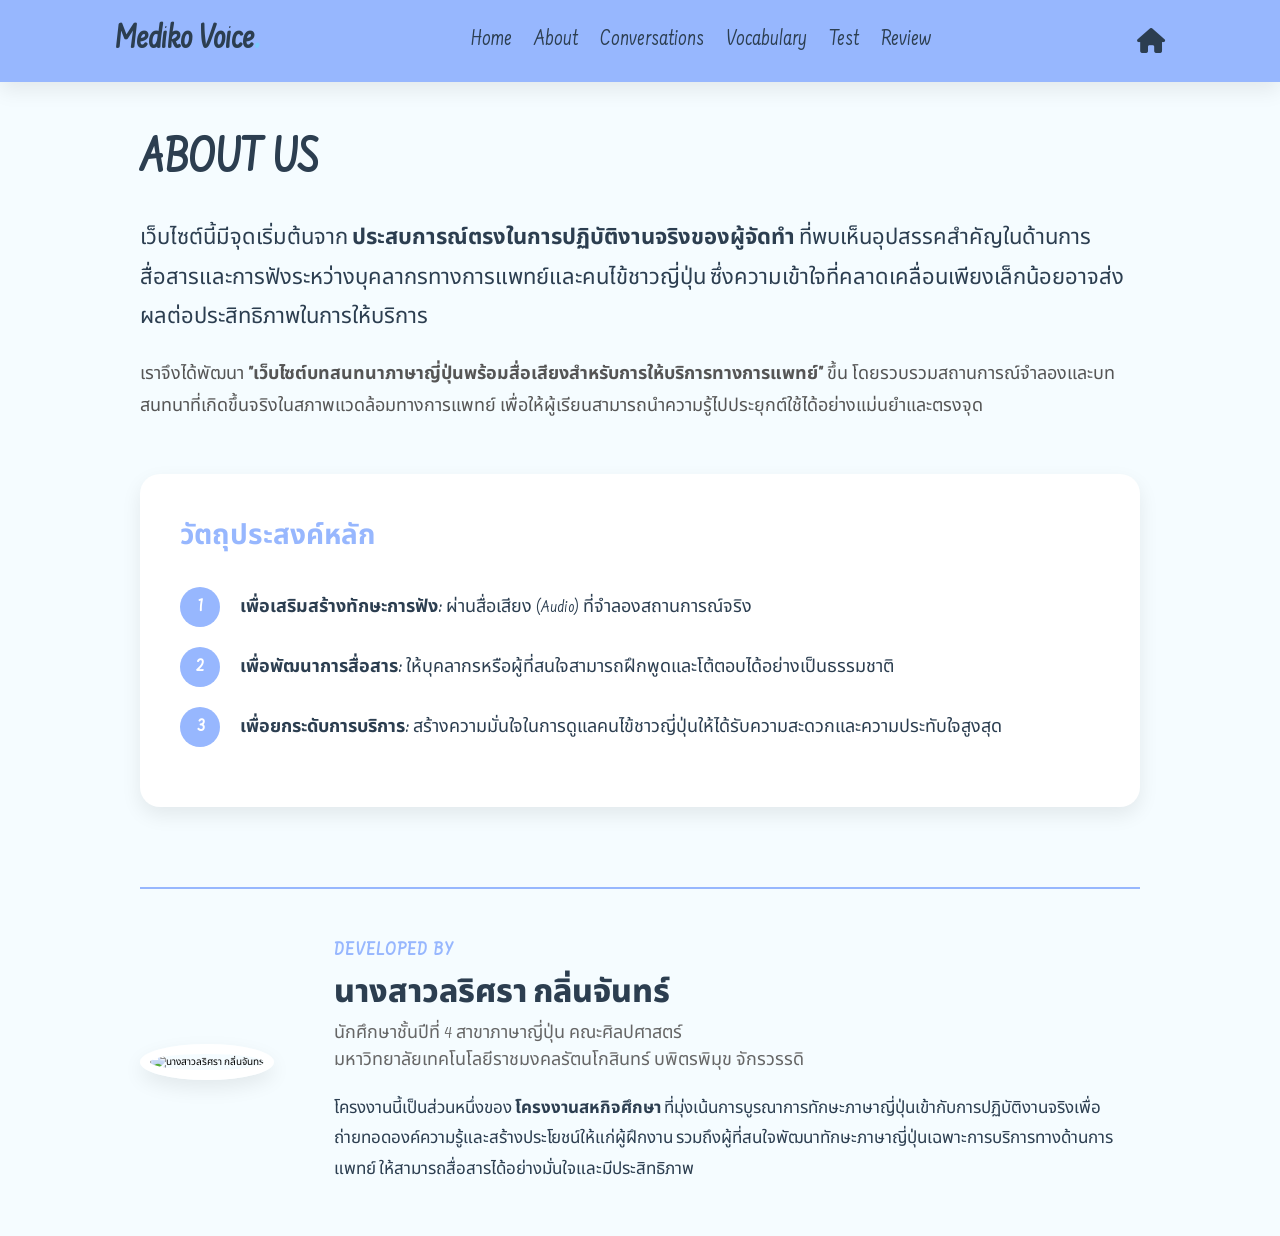
==== about.html @ 3e7cd5d2 "Add files via upload" ====
<!DOCTYPE html>
<html lang="th">
<head>
    <meta charset="UTF-8">
    <meta name="viewport" content="width=device-width, initial-scale=1.0">
    <title>About Us - Japanese for Medical Services</title>
    <link rel="stylesheet" href="https://cdnjs.cloudflare.com/ajax/libs/font-awesome/6.0.0/css/all.min.css">
    <link rel="stylesheet" href="style.css"> 
</head>
<body>
    <header>
    <input type="checkbox" id="toggler">
    <label for="toggler" class="fas fa-bars" id="menu-btn"></label>

    <a href="index.html" class="logo">Mediko Voice<span>.</span></a>

    <nav class="navbar">
        <a href="index.html">Home</a>
        <a href="about.html" class="active">About</a>
        <a href="conversation.html">Conversations</a>
        <a href="vocab.html">Vocabulary</a>
        <a href="test.html">Test</a>
        <a href="review.html">Review</a>
    </nav>

    <div class="icons">
        <a href="index.html" class="fas fa-house"></a>
        <a href="#" class="fas fa-user"></a>
    </div>
</header>

<main class="about-page-container">
    <section class="about-section">
        <div class="section-container">
            <h2 class="section-title">About Us</h2>
            <div class="intro-content">
                <p class="text-highlight">
                    เว็บไซต์นี้มีจุดเริ่มต้นจาก <strong>ประสบการณ์ตรงในการปฏิบัติงานจริงของผู้จัดทำ</strong> 
                    ที่พบเห็นอุปสรรคสำคัญในด้านการสื่อสารและการฟังระหว่างบุคลากรทางการแพทย์และคนไข้ชาวญี่ปุ่น 
                    ซึ่งความเข้าใจที่คลาดเคลื่อนเพียงเล็กน้อยอาจส่งผลต่อประสิทธิภาพในการให้บริการ
                </p>
                <p class="text-description">
                    เราจึงได้พัฒนา <strong>"เว็บไซต์บทสนทนาภาษาญี่ปุ่นพร้อมสื่อเสียงสำหรับการให้บริการทางการแพทย์"</strong> ขึ้น 
                    โดยรวบรวมสถานการณ์จำลองและบทสนทนาที่เกิดขึ้นจริงในสภาพแวดล้อมทางการแพทย์ 
                    เพื่อให้ผู้เรียนสามารถนำความรู้ไปประยุกต์ใช้ได้อย่างแม่นยำและตรงจุด
                </p>
            </div>

            <div class="objectives-container">
                <h3 class="sub-heading">วัตถุประสงค์หลัก</h3>
                <div class="objective-item">
                    <span class="obj-number">1</span>
                    <p><strong>เพื่อเสริมสร้างทักษะการฟัง:</strong> ผ่านสื่อเสียง (Audio) ที่จำลองสถานการณ์จริง</p>
                </div>
                <div class="objective-item">
                    <span class="obj-number">2</span>
                    <p><strong>เพื่อพัฒนาการสื่อสาร:</strong> ให้บุคลากรหรือผู้ที่สนใจสามารถฝึกพูดและโต้ตอบได้อย่างเป็นธรรมชาติ</p>
                </div>
                <div class="objective-item">
                    <span class="obj-number">3</span>
                    <p><strong>เพื่อยกระดับการบริการ:</strong> สร้างความมั่นใจในการดูแลคนไข้ชาวญี่ปุ่นให้ได้รับความสะดวกและความประทับใจสูงสุด</p>
                </div>
            </div>

            <div class="developed-by-section">
                <div class="dev-flex-container">
                    <div class="dev-image">
                        <img src="image mad/chompoo.jpg" alt="นางสาวลริศรา กลิ่นจันทร์">
                    </div>
                    <div class="dev-details">
                        <h3 class="developed-by-title">Developed by</h3>
                        <h4 class="author-name">นางสาวลริศรา กลิ่นจันทร์</h4>
                        <p class="author-info">
                            นักศึกษาชั้นปีที่ 4 สาขาภาษาญี่ปุ่น คณะศิลปศาสตร์ <br>
                            มหาวิทยาลัยเทคโนโลยีราชมงคลรัตนโกสินทร์ บพิตรพิมุข จักรวรรดิ
                        </p>
                        <p class="co-op-text">
                            โครงงานนี้เป็นส่วนหนึ่งของ <strong>โครงงานสหกิจศึกษา</strong> 
                            ที่มุ่งเน้นการบูรณาการทักษะภาษาญี่ปุ่นเข้ากับการปฏิบัติงานจริงเพื่อถ่ายทอดองค์ความรู้และสร้างประโยชน์ให้แก่ผู้ฝึกงาน 
                            รวมถึงผู้ที่สนใจพัฒนาทักษะภาษาญี่ปุ่นเฉพาะการบริการทางด้านการแพทย์ ให้สามารถสื่อสารได้อย่างมั่นใจและมีประสิทธิภาพ
                        </p>
                        
                    </div>
                </div>
            </div>
        </div>
    </section>
</main>

</body>
</html>
---- style.css ----
/* ================================
   1. Import Fonts
================================ */
@import url('https://fonts.googleapis.com/css2?family=Farsan&family=Noto+Sans+Thai:wght@100..900&display=swap');

/* ================================
   2. Variables
================================ */
:root{
    --blue:#f5fcff;
    --blue-soft:#97b7fe;
    --blue-hover:#7bcbfa;
    --text:#2c3e50;
    --white:#fff;
    --shadow:0 8px 20px rgba(0,0,0,.08);
}

/* ================================
   3. Global
================================ */
*{
    margin:0;
    padding:0;
    box-sizing:border-box;
    font-family:"Farsan","Noto Sans Thai",cursive,sans-serif;
    text-decoration:none;
    transition:.2s linear;
}

html{
    font-size:62.5%;
    scroll-behavior:smooth;
    scroll-padding-top:8rem;
    overflow-x:hidden;
}

h1,h2,h3{
    font-weight:700;
}

/* ================================
   4. Header / Navbar (ฟ้ามินิมอล)
================================ */
header{
    position:fixed;
    top:0; left:0; right:0;
    z-index:1000;
    background:var(--blue-soft);
    padding:2rem 9%;
    display:flex;
    align-items:center;
    justify-content:space-between;
    box-shadow:var(--shadow);
    backdrop-filter:blur(6px);
}

header .logo{
    font-size:3.5rem;
    font-weight:700;
    color:var(--text);
}

header .logo span{
    color:var(--blue-hover);
}

header .navbar a{
    font-size:2.3rem;
    color:var(--text);
    margin-left:2rem;
}

header .navbar a:hover{
    color:var(--blue-hover);
}

header .icons a{
    font-size:2.5rem;
    color:var(--text);
    margin-left:1.5rem;
}

/* ================================
   5. Hamburger Menu
================================ */
#menu-btn{
    font-size:2.5rem;
    color:var(--text);
    cursor:pointer;
    display:none;
}

#toggler{
    display:none;
}

@media (max-width:768px){
    header{ padding:2rem; }

    #menu-btn{ display:initial; }

    header .navbar{
        position:absolute;
        top:100%; left:0; right:0;
        background:var(--white);
        box-shadow:var(--shadow);
        border-top:.1rem solid rgba(0,0,0,.05);
        clip-path:polygon(0 0,100% 0,100% 0,0 0);
    }

    #toggler:checked ~ .navbar{
        clip-path:polygon(0 0,100% 0,100% 100%,0 100%);
    }

    header .navbar a{
        display:block;
        margin:1.5rem;
        padding:1.5rem;
        background:#f5faff;
        border-radius:1.2rem;
        font-size:2.2rem;
        text-align:center;
    }
}

/* ================================
   6. Home Section
================================ */
.Home{
    position:relative;
    display:flex;
    align-items:center;
    min-height:100vh;
    background:#f9f9f9;
    padding:0 9%;
    overflow:hidden;
}

.Home img{
    position:absolute;
    bottom:3cm;
    right:4cm;
    height:450px;
    width:auto;
    object-fit:contain;
    z-index:1;
}

@media (max-width:1024px){
    .Home img{
        right:2cm;
        bottom:2cm;
        height:350px;
    }
}

@media (max-width:768px){
    .Home img{
        right:1rem;
        bottom:1rem;
        height:250px;
        opacity:.3;
    }
}

.Home .content{
    max-width:60rem;
    position:relative;
    z-index:2;
}

.Home .content h3{
    font-size:5rem;
    color:var(--text);
    line-height:1.3;
}

.Home .content span{
    font-size:2.6rem;
    color:var(--blue-hover);
    display:block;
    padding:1rem 0;
}

.Home .content p{
    font-size:1.8rem;
    color:#555;
    line-height:1.8;
}

.Home .content .btn{
    display:inline-block;
    margin-top:1rem;
    border-radius:5rem;
    background:var(--text);
    color:#fff;
    padding:1.2rem 3.5rem;
    font-size:2rem;
    cursor:pointer;
}

.Home .content .btn:hover{
    background:var(--blue-hover);
    letter-spacing:.1rem;
}

@media (max-width:768px){
    .Home{
        padding:0 5%;
    }

    .Home .content h3{ font-size:4.2rem; }
    .Home .content span{ font-size:2.4rem; }
}

/* ================================
   About Us Custom Styles
================================ */

.about-section {
    padding: 12rem 9% 5rem;
    background: var(--blue);
    min-height: 100vh;
}

.section-container {
    max-width: 1200px;
    margin: 0 auto;
}

.about-content-wrapper {
    display: flex;
    align-items: flex-start;
    gap: 5rem;
    margin-top: 3rem;
}

/* จัดการรูปภาพวงกลม */
.about-image-column {
    flex: 0 0 350px;
}

.about-image-wrapper img {
    width: 350px;
    height: 350px;
    object-fit: cover;
    border-radius: 50%;
    border: 8px solid var(--white);
    box-shadow: var(--shadow);
}

/* จัดการเนื้อหาฝั่งขวา */
.about-details-column {
    flex: ;
}

.section-title {
    text-align: left;      /* เปลี่ยนจาก center เป็น left */
    padding: 60px 0 20px;  /* ปรับระยะห่าง (บน 60px, ซ้าย-ขวา 0, ล่าง 20px) */
    text-transform: uppercase;
    
    font-size: 3rem;       
    color: var(--text);}

.developed-by-title {
    font-size: 2.2rem;
    color: var(--blue-soft);
    text-transform: uppercase;
    margin-bottom: 0.5rem;
}

.author-name {
    font-size: 3.5rem;
    color: var(--text);
    font-weight: 800;
}

.author-info {
    font-size: 1.8rem;
    color: #666;
    margin-bottom: 2.5rem;
    line-height: 1.4;
}

.project-story .text {
    font-size: 1.8rem;
    line-height: 1.8;
    color: var(--text);
    margin-bottom: 2rem;
}

.objectives {
    background: var(--white);
    padding: 2rem;
    border-radius: 1.5rem;
    margin-bottom: 2rem;
    box-shadow: var(--shadow);
}

.objectives h4 {
    font-size: 2rem;
    margin-bottom: 1rem;
    color: var(--text);
}

.objectives ul {
    list-style: none;
}

.objectives ul li {
    font-size: 1.7rem;
    margin-bottom: 0.8rem;
    display: flex;
    gap: 1rem;
}

.objectives ul li span {
    color: var(--blue-soft);
    font-weight: bold;
}

.co-op-note {
    font-size: 1.6rem;
    color: #777;
    font-style: italic;
    border-left: 4px solid var(--blue-soft);
    padding-left: 1.5rem;
}

.social-links {
    margin-top: 3rem;
}

.social-link {
    font-size: 1.8rem;
    color: var(--white);
    background: #1877F2; /* Facebook Blue */
    padding: 1rem 2rem;
    border-radius: 5rem;
    display: inline-block;
}

/* ================================
   Mobile Responsive (ย่อจอ)
================================ */
@media (max-width: 991px) {
    .about-content-wrapper {
        flex-direction: column;
        align-items: center;
        text-align: center;
    }

    .about-image-column {
        flex: 0 0 auto;
    }

    .about-image-wrapper img {
        width: 250px;
        height: 250px;
    }

    .about-details-column {
        width: 100%;
    }

    .co-op-note {
        border-left: none;
        border-top: 2px solid var(--blue-soft);
        padding-left: 0;
        padding-top: 1.5rem;
    }
}

/*เพจ about ของเมนู/*
/* About Page Custom Layout */
.about-page-container {
    padding-top: 8rem; /* เผื่อที่ให้ Header Fixed */
    background-color: var(--blue);
}

.about-section {
    padding: 5rem 9%;
}

.section-container {
    max-width: 1000px;
    margin: 0 auto;
}

/* หัวข้อ About Us ชิดซ้าย */
.about-section .section-title {
    text-align: left;
    font-size: 5rem;
    margin-bottom: 3rem;
    color: var(--text);
    padding: 0;
}

.about-section .section-title::after {
    margin: 10px 0 0 0; /* เส้นใต้อยู่ซ้าย */
}

/* เนื้อหาบทนำ */
.intro-content .text-highlight {
    font-size: 2.2rem;
    line-height: 1.8;
    color: var(--text);
    margin-bottom: 2rem;
}

.intro-content .text-description {
    font-size: 1.8rem;
    line-height: 1.8;
    color: #555;
}

/* ส่วนวัตถุประสงค์ */
.objectives-container {
    margin: 5rem 0;
    background: var(--white);
    padding: 4rem;
    border-radius: 2rem;
    box-shadow: var(--shadow);
}

.sub-heading {
    font-size: 2.8rem;
    margin-bottom: 3rem;
    color: var(--blue-soft);
}

.objective-item {
    display: flex;
    align-items: center;
    gap: 2rem;
    margin-bottom: 2rem;
}

.obj-number {
    background: var(--blue-soft);
    color: var(--white);
    width: 40px;
    height: 40px;
    border-radius: 50%;
    display: flex;
    align-items: center;
    justify-content: center;
    font-size: 2rem;
    font-weight: bold;
    flex-shrink: 0;
}

.objective-item p {
    font-size: 1.8rem;
    color: var(--text);
}

/* ส่วนผู้จัดทำ (Flexbox: รูปซ้าย ข้อความขวา) */
.developed-by-section {
    margin-top: 8rem;
    padding-top: 5rem;
    border-top: 2px solid var(--blue-soft);
}

.dev-flex-container {
    display: flex;
    align-items: center;
    gap: 6rem;
}

.dev-image img {
    width: 300px;
    height: 300px;
    border-radius: 50%; /* วงกลม */
    object-fit: cover;
    border: 10px solid var(--white);
    box-shadow: var(--shadow);
}

.dev-details {
    flex: 1;
}

.developed-by-title {
    font-size: 2rem;
    color: var(--blue-soft);
    text-transform: uppercase;
    letter-spacing: 1px;
}

.author-name {
    font-size: 3.2rem;
    color: var(--text);
    margin: 0.5rem 0;
}

.author-info {
    font-size: 1.8rem;
    color: #666;
    line-height: 1.5;
    margin-bottom: 2rem;
}

.co-op-text {
    font-size: 1.7rem;
    line-height: 1.8;
    color: var(--text);
}

.social-links {
    margin-top: 2rem;
}

.social-link {
    font-size: 1.8rem;
    color: #1877F2;
    font-weight: bold;
}

/* Responsive สำหรับมือถือ */
@media (max-width: 768px) {
    .dev-flex-container {
        flex-direction: column; /* รูปอยู่บน ข้อความอยู่ล่าง */
        text-align: center;
        gap: 3rem;
    }

    .about-section .section-title {
        font-size: 4rem;
        text-align: center;
    }

    .about-section .section-title::after {
        margin: 10px auto 0;
    }

    .dev-image img {
        width: 200px;
        height: 200px;
    }

    .objectives-container {
        padding: 2.5rem;
    }
}

.about-page {
    min-height: 100vh;
    padding: 120px 10%;
    background: #f8fbff;
    display: flex;
    align-items: center;
}

.about-page .content {
    max-width: 800px;
}

.about-page h1 {
    font-size: 3rem;
    color: #333;
    margin-bottom: 20px;
}

.about-page p {
    font-size: 1.6rem;
    color: #555;
    line-height: 1.8;
    margin-bottom: 20px;
}

/* การจัด Layout หลัก */
.Conversations {
    padding: 2rem 9%;
    background: #f9f9f9;
}

.Conversations .heading {
    text-align: center;
    font-size: 3rem;
    color: #333;
    padding-bottom: 3.5rem;
    text-transform: uppercase;
}

.Conversations .heading span {
    color: #27ae60; /* สีเขียวธีมการแพทย์ */
    background: rgba(39, 174, 96, .1);
    border-radius: .5rem;
    padding: .2rem 1.5rem;
}

/* กล่อง Container ปรับให้ยืดหยุ่นและเท่ากัน */
.Conversations .box-container {
    display: grid;
    grid-template-columns: repeat(auto-fit, minmax(25rem, 1fr));
    gap: 2rem;
}

/* ตกแต่งกล่องหมวดหมู่ (กรอบโค้งเว้า) */
.Conversations .box-container .box {
    background: #fff;
    border: .1rem solid rgba(0,0,0,.1);
    padding: 3rem 2rem;
    text-align: center;
    border-radius: 30px 5px 30px 5px; /* โค้งเว้าแบบเฉียงสวยงาม */
    box-shadow: 0 .5rem 1rem rgba(0,0,0,.05);
    transition: all .3s ease;
    display: flex;
    flex-direction: column;
    justify-content: space-between;
    align-items: center;
}

.Conversations .box-container .box:hover {
    transform: translateY(-1rem);
    border-color: #6600ff;
}

/* ปรับรูปภาพให้เป็นวงกลม */
.Conversations .box .image-wrapper {
    height: 15rem;
    width: 15rem;
    border-radius: 50%; /* ทำให้เป็นวงกลม */
    overflow: hidden;
    margin: 0 auto 2rem;
    border: 5px solid #f0f0f0;
}

.Conversations .box .image-wrapper img {
    height: 100%;
    width: 100%;
    object-fit: cover; /* ให้ภาพพอดีวงกลม */
}

/* หัวข้อหมวดหมู่ */
.Conversations .box h3 {
    font-size: 1.8rem;
    color: #333;
    margin-bottom: 2rem;
    line-height: 1.5;
}

/* ปุ่ม Start Learning */
.Conversations .box .btn {
    display: inline-block;
    background: #8000ff;
    color: #fff;
    padding: 1rem 3rem;
    border-radius: 50px;
    font-size: 1.6rem;
    cursor: pointer;
    transition: background .3s linear;
    text-decoration: none;
    font-weight: bold;
}

.Conversations .box .btn:hover {
    background: #333;
    letter-spacing: .1rem;
}

/* เพิ่มส่วนนี้ใน style.css */
.conversation-page {
    padding-top: 10rem; /* ปรับตัวเลขนี้ตามความสูงของ Header คุณ */
    min-height: 100vh;
}

.Conversations .heading {
    text-align: center;
    font-size: 3.5rem;
    color: #333;
    padding: 2rem 0; /* เพิ่มช่องว่างรอบๆ หัวข้อ */
    margin-bottom: 3rem;
    display: block; /* มั่นใจว่าไม่ใช่ hidden */
    visibility: visible;
}

.Conversations .heading span {
    color: #2116f8;
    background: rgba(122, 169, 240, 0.1);
    border-radius: .5rem;
    padding: .2rem 1.5rem;
}





/* สั่งซ่อนไอคอน User โดยไม่กระทบโครงสร้างส่วนอื่น */
header .icons a.fa-user {
    display: none;
}
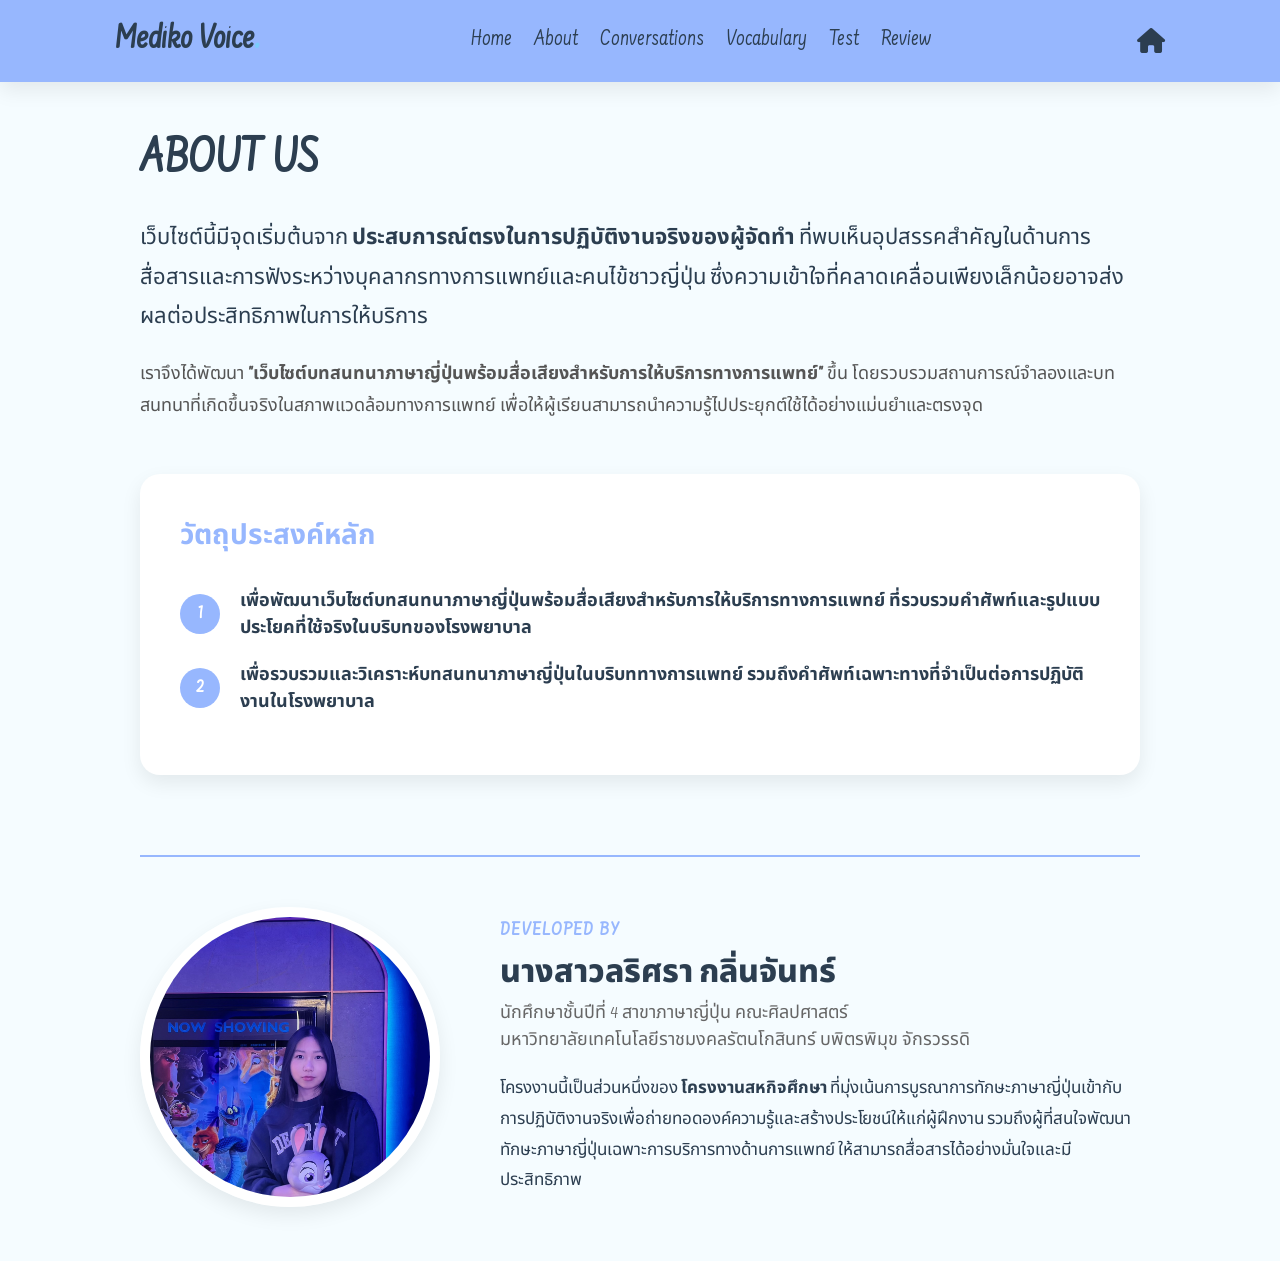
==== commit b31c2833: "Update about.html Update" ====
--- a/about.html
+++ b/about.html
@@ -46,20 +46,18 @@
                 </p>
             </div>
 
-            <div class="objectives-container">
+           <div class="objectives-container">
                 <h3 class="sub-heading">วัตถุประสงค์หลัก</h3>
                 <div class="objective-item">
                     <span class="obj-number">1</span>
-                    <p><strong>เพื่อเสริมสร้างทักษะการฟัง:</strong> ผ่านสื่อเสียง (Audio) ที่จำลองสถานการณ์จริง</p>
+                    <p><strong>เพื่อพัฒนาเว็บไซต์บทสนทนาภาษาญี่ปุ่นพร้อมสื่อเสียงสำหรับการให้บริการทางการแพทย์ ที่รวบรวมคำศัพท์และรูปแบบประโยคที่ใช้จริงในบริบทของโรงพยาบาล
+</strong> </p>
                 </div>
                 <div class="objective-item">
                     <span class="obj-number">2</span>
-                    <p><strong>เพื่อพัฒนาการสื่อสาร:</strong> ให้บุคลากรหรือผู้ที่สนใจสามารถฝึกพูดและโต้ตอบได้อย่างเป็นธรรมชาติ</p>
+                    <p><strong>เพื่อรวบรวมและวิเคราะห์บทสนทนาภาษาญี่ปุ่นในบริบททางการแพทย์ รวมถึงคำศัพท์เฉพาะทางที่จำเป็นต่อการปฏิบัติงานในโรงพยาบาล</strong> </p>
                 </div>
-                <div class="objective-item">
-                    <span class="obj-number">3</span>
-                    <p><strong>เพื่อยกระดับการบริการ:</strong> สร้างความมั่นใจในการดูแลคนไข้ชาวญี่ปุ่นให้ได้รับความสะดวกและความประทับใจสูงสุด</p>
-                </div>
+                
             </div>
 
             <div class="developed-by-section">
@@ -88,4 +86,5 @@
 </main>
 
 </body>
-</html>+
+</html>
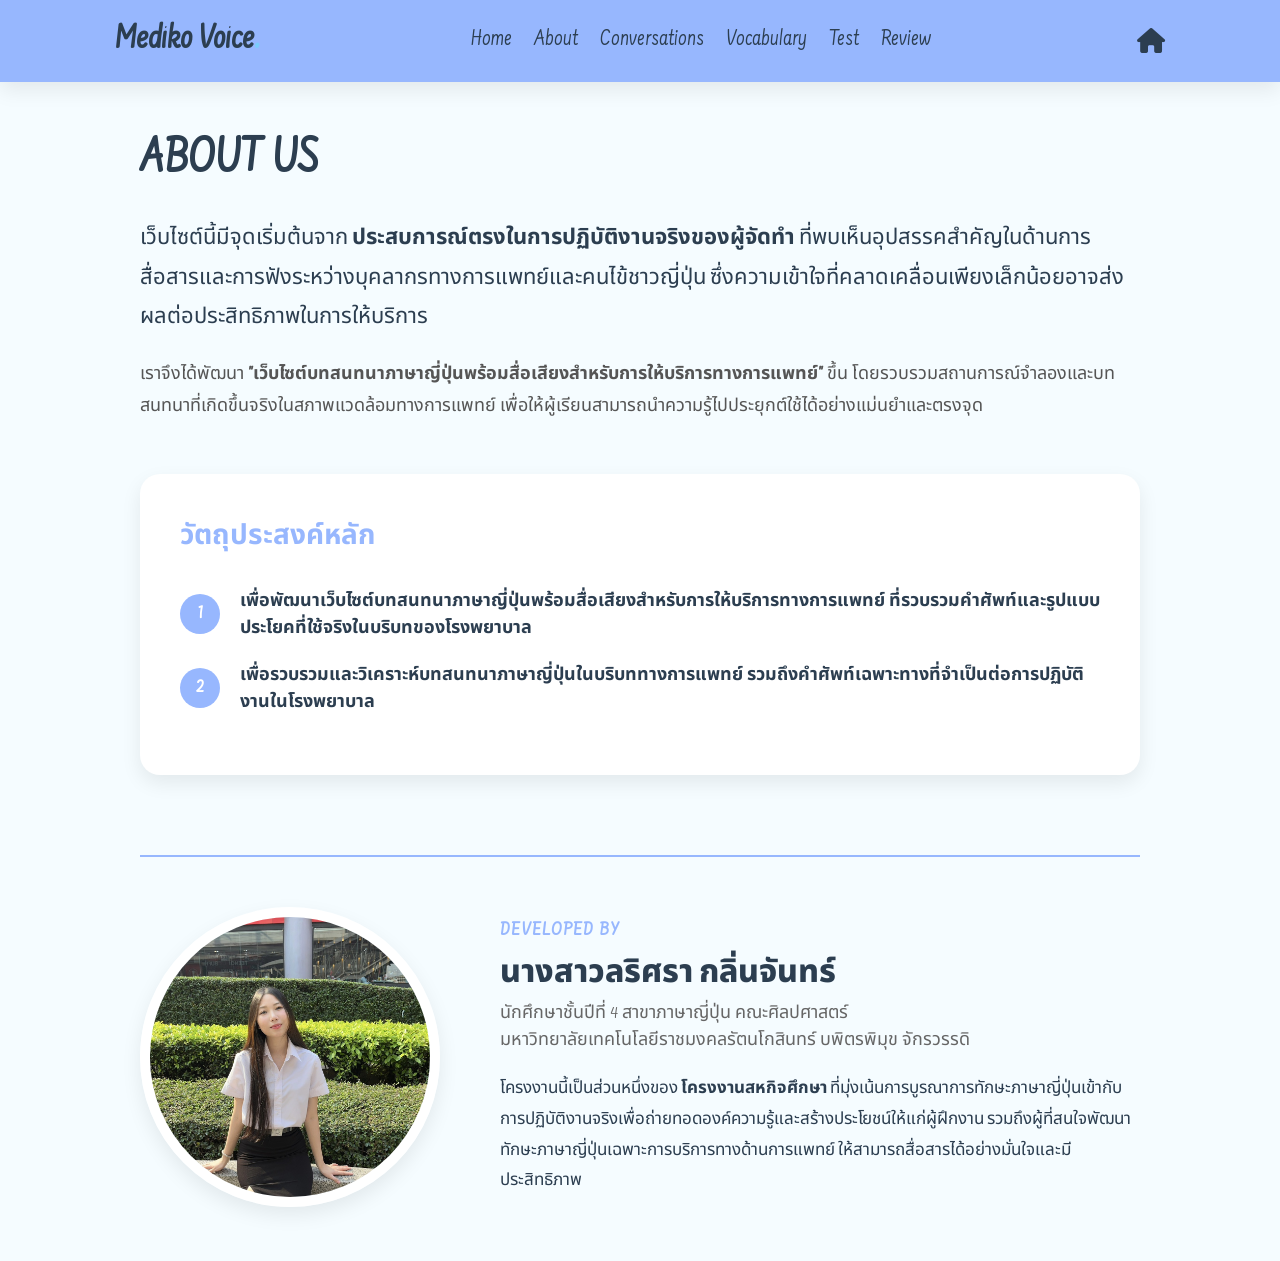
==== commit be2e1ca7: "Update about.html Update" ====
--- a/about.html
+++ b/about.html
@@ -63,7 +63,7 @@
             <div class="developed-by-section">
                 <div class="dev-flex-container">
                     <div class="dev-image">
-                        <img src="image mad/chompoo.jpg" alt="นางสาวลริศรา กลิ่นจันทร์">
+                          <img src="image mad/chompoolk.jpg" alt="ลริศรา กลิ่นจันทร์">
                     </div>
                     <div class="dev-details">
                         <h3 class="developed-by-title">Developed by</h3>
